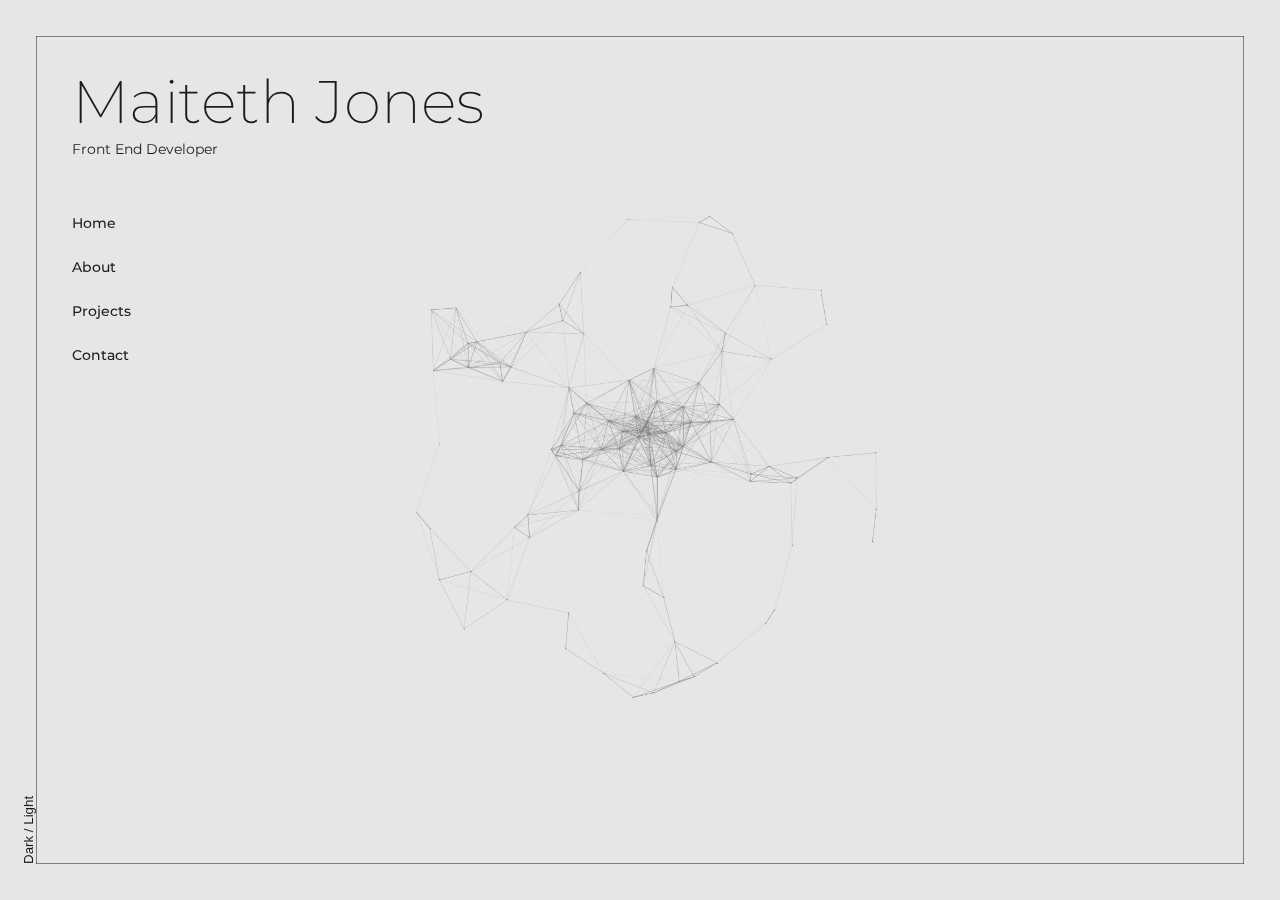
==== index.html @ bc959d25 "portfolio" ====
<!DOCTYPE html>
<html lang="en">
  <head>
    <meta charset="UTF-8" />
    <meta name="viewport" content="width=device-width, initial-scale=1.0" />
    <title>Portfolio</title>
    <link rel="stylesheet" href="style.css" />
    <link rel="preconnect" href="https://fonts.googleapis.com" />
    <link rel="preconnect" href="https://fonts.gstatic.com" crossorigin />
    <link
      href="https://fonts.googleapis.com/css2?family=Montserrat:ital,wght@0,100;0,200;0,300;0,400;0,500;0,700;0,800;1,100;1,300;1,500;1,600;1,700;1,800&family=Pathway+Extreme:ital,opsz,wght@1,8..144,500&family=Ysabeau:wght@1;100&display=swap"
      rel="stylesheet"
    />
  </head>
  <body>
    <header class="siteHeader" id="SiteHeader">
      <h1 class="siteHeader_title">Maiteth Jones</h1>
      <p class="siteHeader_label">Front End Developer</p>
      <nav class="siteHeader_nav">
        <ul>
          <li class="1">Home</li>
          <li class="2">About</li>
          <li class="3">Projects</li>
          <li class="4">Contact</li>
        </ul>
      </nav>
    </header>
    <div id="page">
      <div id="background">
        <canvas id="canvas1"></canvas>
        <!-- <div class="mask" id="'mask"> -->
        <div class="mask_top"></div>
        <div class="mask_bottom"></div>
      </div>
      <div class="frame" id="frame">
        <div class="frame_line frame_line-left"></div>
        <div class="frame_line frame_line-right"></div>
        <div class="frame_line frame_line-top"></div>
        <div class="frame_line frame_line-bottom"></div>
      </div>
      <div class="theme" id="Theme">
        <div class="theme_colors">
          <div class="theme_btn">
            <div class="button_box"></div>
            <button class="btn-toggle">Dark / Light</button>
          </div>
        </div>
      </div>
      <!-- </div> -->
    </div>

    <script src="script1.js"></script>
    <script src="script_dark.js"></script>
  </body>
</html>
---- style.css ----
* {
  margin: 0;
  padding: 0;
}
html {
  line-height: 1;
  box-sizing: border-box;
  -webkit-user-select: none;
  user-select: none;
  -webkit-user-drag: none;
}
main,
canvas {
  display: block;
  position: absolute;
  width: 60%;
  height: 60%;
  top: 50%;
  left: 50%;
  transform: translate(-50%, -50%);
}
h1,
h2,
h3,
h4,
h5,
h6 {
  font-weight: inherit;
  font-size: inherit;
}
a {
  color: inherit;
  text-decoration: none;
}
ol,
ul {
  list-style: none;
}
:root {
  --c-bg: hsl(0, 0%, 90%);
  --c-text: hsl(0, 3%, 11%);
  --pad: max(20px, 4vmin);
}
/*Dark mode colors*/

.dark-theme {
  --c-bg: hsl(0, 3%, 11%);
  --c-text: hsl(0, 0%, 90%);
  --pad: max(20px, 4vmin);
}
@media (prefers-color-sheme: dark) {
  body {
    --c-bg: hsl(0, 3%, 11%);
    --c-text: hsl(0, 0%, 90%);
    --pad: max(20px, 4vmin);
  }
  .light-theme {
    --c-bg: hsl(0, 0%, 90%);
    --c-text: hsl(0, 3%, 11%);
    --pad: max(20px, 4vmin);
  }
}
html,
body {
  height: 100%;
  width: 100%;
}
body {
  background-color: var(--c-bg);
  color: var(--c-text);
  font-family: 'Montserrat', sans-serif;
  font-weight: 600;
  font-size: 14px;
  font-feature-settings: 'palt';
  -webkit-font-smoothing: antialiased;
  -moz-osx-font-smoothing: grayscale;
}

#background {
  position: fixed;
  z-index: 1;
  left: var(--pad);
  right: var(--pad);
  top: var(--pad);
  bottom: var(--pad);
  pointer-events: none;
  overflow: hidden;
}
.mask {
  position: fixed;
  z-index: 3;
  left: 0;
  top: 0;
  width: 100%;
  height: 100%;
  overflow: hidden;
  pointer-events: none;
}
.mask_top,
.mask_bottom {
  position: absolute;
  left: 0;
  width: 100%;
  height: var(--pad);
  background-color: var(--c-bg);
  transition-property: background-color;
  transition-duration: 0.9s;
  transition-timing-function: cubic-bezier(0.1, 0.4, 0.2, 1);
  opacity: 0.2;
}
.mask_top {
  top: 0;
}
.mask_bottom {
  bottom: 0;
}
.frame {
  position: fixed;
  z-index: 10;
  left: var(--pad);
  right: var(--pad);
  top: var(--pad);
  bottom: var(--pad);
  mix-blend-mode: difference;
  pointer-events: none;
}
.frame_line {
  position: absolute;
  background-color: #fff;
  opacity: 0.5;
}
.frame_line-left {
  left: 0;
  top: 0;
  width: 1px;
  height: 100%;
}
.frame_line-right {
  right: 0;
  top: 0;
  width: 1px;
  height: 100%;
}
.frame_line-top {
  left: 0;
  top: 0;
  width: 100%;
  height: 1px;
}
.frame_line-bottom {
  left: 0;
  bottom: 0;
  width: 100%;
  height: 1px;
}

.siteHeader {
  position: fixed;
  z-index: 10;
  left: calc(var(--pad) * 2);
  top: calc(var(--pad) * 2);
  mix-blend-mode: normal;
}
.siteHeader_title {
  font-weight: 200;
  font-size: 30px;
  padding-bottom: 5px;
}

@media (min-width: 1280px) {
  .siteHeader_title {
    font-size: 60px;
  }
}

.siteHeader_label {
  margin-top: 5px;
  font-weight: 400;
}
.siteHeader_nav {
  margin-top: 60px;
}
.siteHeader_nav ul {
  display: flex;
  flex-direction: column;
  row-gap: 30px;
  color: var(--c-text);
  font-weight: 500;
}
.siteHeader_nav ul li {
  position: relative;
}
@media (max-width: 320px) {
  .siteHeader {
    position: fixed;
    top: 10px;
    left: 10px;
    mix-blend-mode: difference;
  }
}
.theme_colors {
  display: flex;
  flex-direction: row;
  flex-wrap: nowrap;
  position: fixed;
  z-index: 10;
  left: calc(var(--pad));
  bottom: var(--pad);
  transform-origin: left bottom;
  transform: rotate(-90deg);
  cursor: pointer;
  background-color: none;
}

button {
  background-color: var(--c-bg);
  border: none;
  color: var(--c-text);
  cursor: pointer;
  z-index: 1;
}
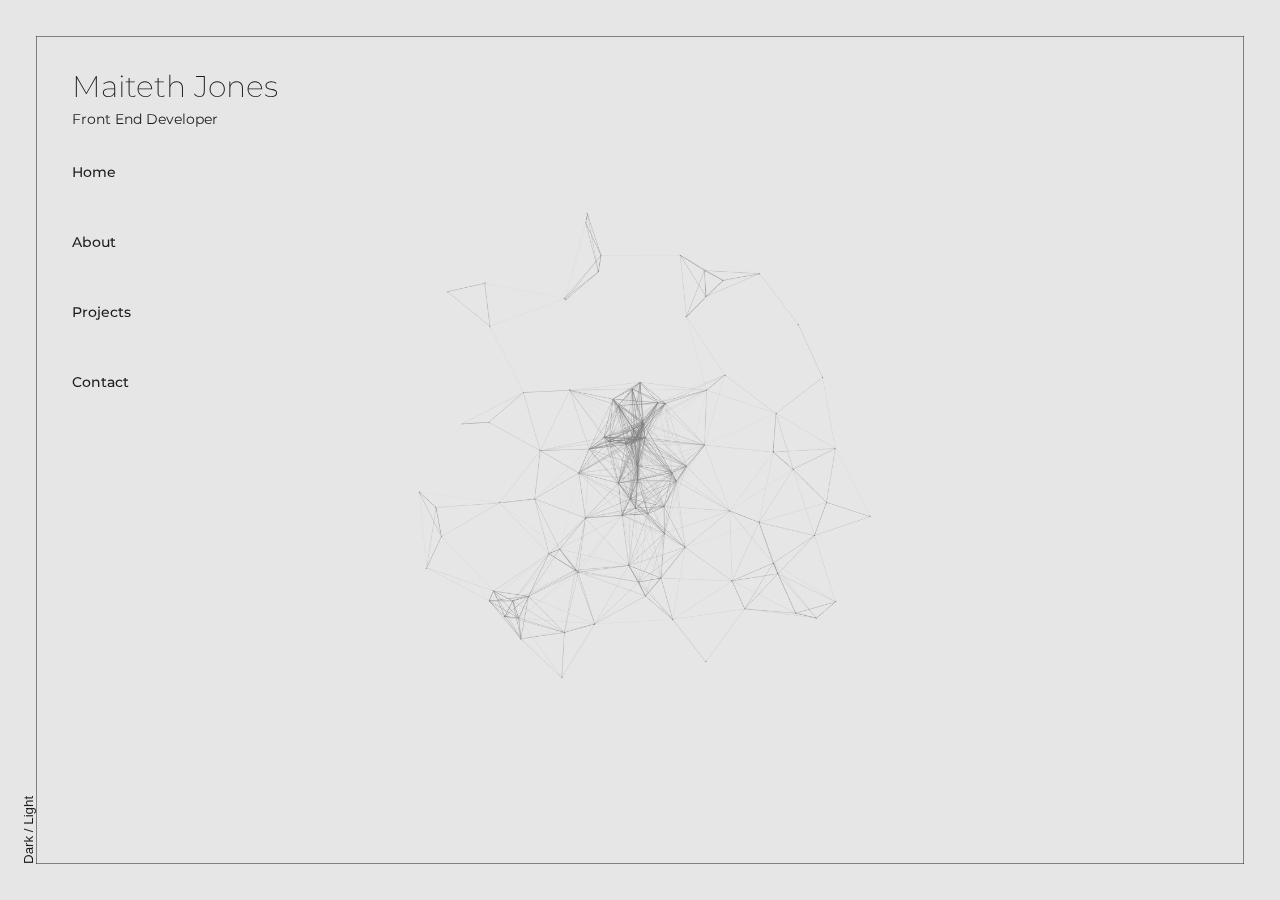
==== commit b597f10a: "change menu to the top" ====
--- a/index.html
+++ b/index.html
@@ -7,31 +7,39 @@
     <link rel="stylesheet" href="style.css" />
     <link rel="preconnect" href="https://fonts.googleapis.com" />
     <link rel="preconnect" href="https://fonts.gstatic.com" crossorigin />
+    <script src="//ajax.googleapis.com/ajax/libs/jquery/1.11.0/jquery.min.js"></script>
     <link
       href="https://fonts.googleapis.com/css2?family=Montserrat:ital,wght@0,100;0,200;0,300;0,400;0,500;0,700;0,800;1,100;1,300;1,500;1,600;1,700;1,800&family=Pathway+Extreme:ital,opsz,wght@1,8..144,500&family=Ysabeau:wght@1;100&display=swap"
       rel="stylesheet"
     />
   </head>
   <body>
-    <header class="siteHeader" id="SiteHeader">
-      <h1 class="siteHeader_title">Maiteth Jones</h1>
-      <p class="siteHeader_label">Front End Developer</p>
-      <nav class="siteHeader_nav">
-        <ul>
-          <li class="1">Home</li>
-          <li class="2">About</li>
-          <li class="3">Projects</li>
-          <li class="4">Contact</li>
-        </ul>
-      </nav>
-    </header>
+    <div class="container">
+      <header class="siteHeader">
+        <h1 class="siteHeader_title">Maiteth Jones</h1>
+        <p class="siteHeader_label">Front End Developer</p>
+        <nav class="container_nav" id="sideMenu">
+          <ul>
+            <li data-content="content_canvas" id="home">Home</li>
+            <li data-content="content_about" id="about">About</li>
+            <li data-content="content_projects" id="projects">Projects</li>
+            <li data-content="content_contact" id="contact">Contact</li>
+          </ul>
+        </nav>
+      </header>
+    </div>
     <div id="page">
       <div id="background">
-        <canvas id="canvas1"></canvas>
-        <!-- <div class="mask" id="'mask"> -->
-        <div class="mask_top"></div>
-        <div class="mask_bottom"></div>
+        <section>
+          <div class="ext-content">
+            <canvas id="canvas1"></canvas>
+          </div>
+        </section>
       </div>
+      <!-- <div class="mask" id="'mask"> -->
+      <div class="mask_top"></div>
+      <div class="mask_bottom"></div>
+
       <div class="frame" id="frame">
         <div class="frame_line frame_line-left"></div>
         <div class="frame_line frame_line-right"></div>
@@ -46,10 +54,10 @@
           </div>
         </div>
       </div>
-      <!-- </div> -->
     </div>
 
     <script src="script1.js"></script>
     <script src="script_dark.js"></script>
+    <script src="Jquery.js"></script>
   </body>
 </html>
--- a/style.css
+++ b/style.css
@@ -54,6 +54,7 @@
     --c-text: hsl(0, 0%, 90%);
     --pad: max(20px, 4vmin);
   }
+
   .light-theme {
     --c-bg: hsl(0, 0%, 90%);
     --c-text: hsl(0, 3%, 11%);
@@ -83,7 +84,6 @@
   right: var(--pad);
   top: var(--pad);
   bottom: var(--pad);
-  pointer-events: none;
   overflow: hidden;
 }
 .mask {
@@ -154,6 +154,8 @@
   height: 1px;
 }
 
+/*Header and text*/
+
 .siteHeader {
   position: fixed;
   z-index: 10;
@@ -161,43 +163,67 @@
   top: calc(var(--pad) * 2);
   mix-blend-mode: normal;
 }
+/*H1 Text*/
+
 .siteHeader_title {
   font-weight: 200;
   font-size: 30px;
   padding-bottom: 5px;
 }
-
-@media (min-width: 1280px) {
-  .siteHeader_title {
-    font-size: 60px;
-  }
-}
+/*H2 Text*/
+
+.siteHeader-subtitle {
+  font-weight: 200;
+  font-size: 25px;
+  padding-bottom: 10px;
+  text-align: center;
+}
+
+/*P under the H1*/
 
 .siteHeader_label {
   margin-top: 5px;
   font-weight: 400;
-}
-.siteHeader_nav {
-  margin-top: 60px;
-}
-.siteHeader_nav ul {
+  margin-bottom: 20px;
+}
+
+/*Text content in pages*/
+.siteHeader-text {
+  margin-top: 5px;
+  font-weight: 400;
+  font-size: 12px;
+  margin-bottom: 30px;
+}
+
+/*display contents of the pages*/
+article {
+  display: block;
+  position: absolute;
+  width: 70%;
+  height: 80%;
+  top: 50%;
+  left: 40%;
+  transform: translate(-40%, -40%);
+  line-height: 1.5rem;
+  overflow: hidden;
+}
+*/
+/* Side Menu*/
+.container {
+  display: flex;
+  position: relative;
+}
+.container_nav ul {
+  position: absolute;
   display: flex;
   flex-direction: column;
-  row-gap: 30px;
+  gap: 50px;
   color: var(--c-text);
   font-weight: 500;
 }
-.siteHeader_nav ul li {
-  position: relative;
-}
-@media (max-width: 320px) {
-  .siteHeader {
-    position: fixed;
-    top: 10px;
-    left: 10px;
-    mix-blend-mode: difference;
-  }
-}
+
+/*Dark and Light transition*/
+
 .theme_colors {
   display: flex;
   flex-direction: row;
@@ -219,3 +245,92 @@
   cursor: pointer;
   z-index: 1;
 }
+/*Transition of the side menu Changing content in the page*/
+li {
+  height: 0px;
+  line-height: 32px;
+  cursor: pointer;
+}
+.active {
+  background: none;
+  color: rgba(230, 10, 10, 0.638);
+}
+
+/*Heading the title*/
+/* Menu Container */
+.container {
+  display: flex;
+  justify-content: space-between;
+  align-items: center;
+  padding: 1rem;
+}
+
+/* Side Menu */
+#sideMenu {
+  display: flex;
+  flex-direction: column;
+}
+
+#sideMenu li {
+  margin: 10px 0;
+  cursor: pointer;
+}
+
+.hidden {
+  display: none;
+}
+/* Add this class to adjust the position of the side menu */
+.move-to-top {
+  top: 0;
+  position: absolute;
+}
+.move-to-top ul {
+  flex-direction: row;
+}
+
+/*@media Responsive*/
+
+@media (max-width: 320px) {
+  canvas {
+    width: 100%;
+    height: 100%;
+    top: 50%;
+    transform: translate(-50%, -50%);
+  }
+
+  .siteHeader-text {
+    font-size: 10px;
+    line-height: 1rem;
+  }
+
+  .move-to-top ul {
+    gap: 10px;
+    font-size: 12px;
+  }
+  article {
+    width: 80%;
+    height: 80%;
+    top: 45%;
+    transform: translate(-40%, -40%);
+    line-height: 1.5rem;
+    overflow: scroll;
+  }
+
+  .siteHeader-subtitle {
+    font-size: 20px;
+  }
+}
+
+@media (min-width: 321px) and (max-width: 480px) {
+  .siteHeader_nav ul {
+    row-gap: 35px;
+  }
+  canvas {
+    position: absolute;
+    width: 80%;
+    height: 80%;
+    top: 50%;
+    left: 50%;
+    transform: translate(-50%, -50%);
+  }
+}
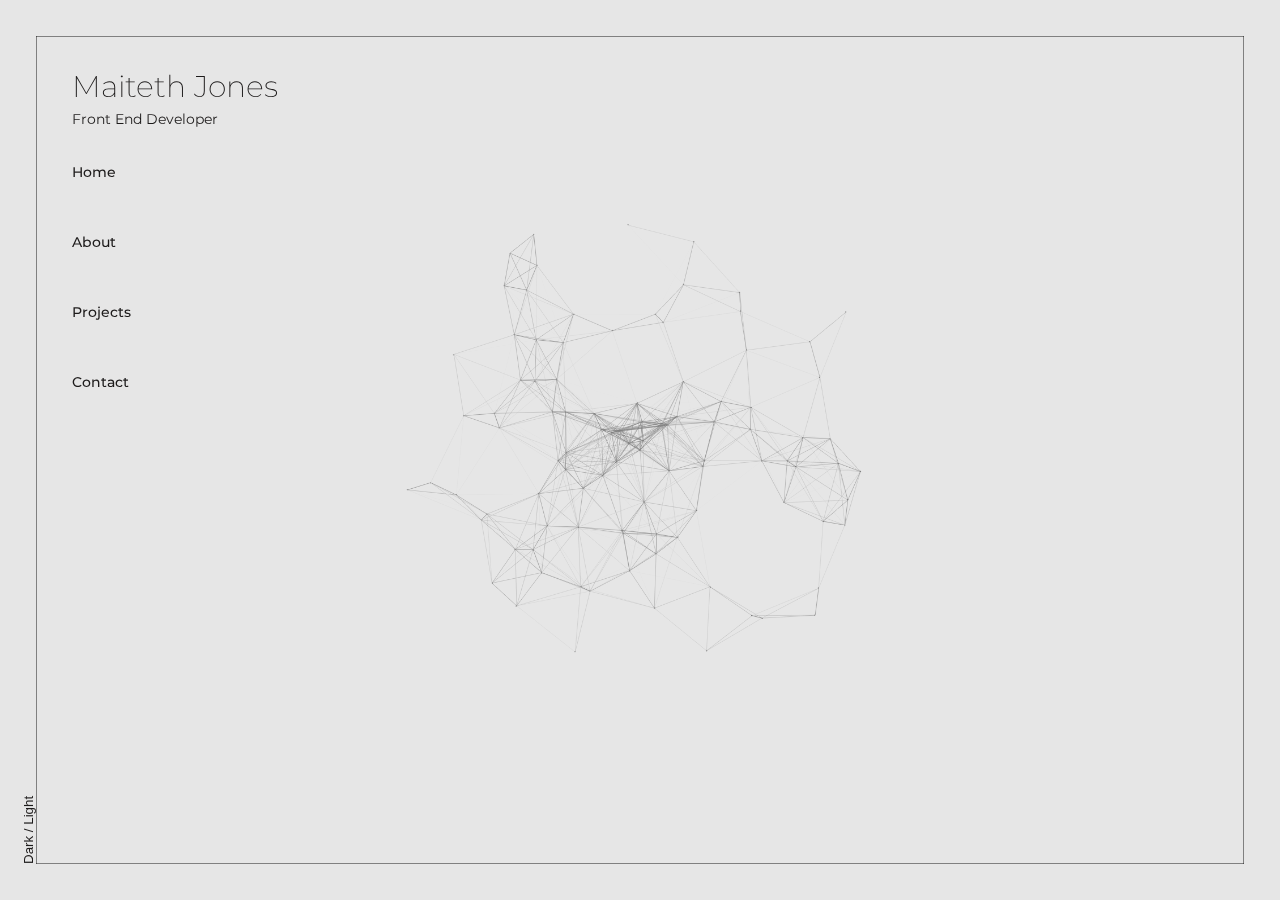
==== commit 2e9e2d50: "Portfolio website" ====
--- a/index.html
+++ b/index.html
@@ -4,7 +4,10 @@
     <meta charset="UTF-8" />
     <meta name="viewport" content="width=device-width, initial-scale=1.0" />
     <title>Portfolio</title>
-    <link rel="stylesheet" href="style.css" />
+    <link rel="stylesheet" href="./css/style.css" />
+    <link rel="stylesheet" href="./css/form.css" />
+    <link rel="stylesheet" href="./css/media.css" />
+    <link rel="stylesheet" href="./css/pages.css" />
     <link rel="preconnect" href="https://fonts.googleapis.com" />
     <link rel="preconnect" href="https://fonts.gstatic.com" crossorigin />
     <script src="//ajax.googleapis.com/ajax/libs/jquery/1.11.0/jquery.min.js"></script>
@@ -56,8 +59,8 @@
       </div>
     </div>
 
-    <script src="script1.js"></script>
-    <script src="script_dark.js"></script>
-    <script src="Jquery.js"></script>
+    <script src="./script/script1.js"></script>
+    <script src="./script/script_dark.js"></script>
+    <script src="./script/Jquery.js"></script>
   </body>
 </html>
--- a/css/style.css
+++ b/css/style.css
@@ -0,0 +1,330 @@
+* {
+  margin: 0;
+  padding: 0;
+}
+html {
+  line-height: 1;
+  box-sizing: border-box;
+  -webkit-user-select: none;
+  user-select: none;
+  -webkit-user-drag: none;
+}
+main,
+canvas {
+  display: block;
+  position: absolute;
+  width: 60%;
+  height: 60%;
+  top: 50%;
+  left: 50%;
+  transform: translate(-50%, -50%);
+}
+h1,
+h2,
+h3,
+h4,
+h5,
+h6 {
+  font-weight: inherit;
+  font-size: inherit;
+}
+a {
+  color: inherit;
+  text-decoration: none;
+}
+ol,
+ul {
+  list-style: none;
+}
+:root {
+  --c-bg: hsl(0, 0%, 90%);
+  --c-text: hsl(0, 3%, 11%);
+  --pad: max(20px, 4vmin);
+  --black: #000000;
+}
+/*Dark mode colors*/
+
+.dark-theme {
+  --c-bg: hsl(0, 3%, 11%);
+  --c-text: hsl(0, 0%, 90%);
+  --pad: max(20px, 4vmin);
+  --black: #fff;
+}
+@media (prefers-color-sheme: dark) {
+  body {
+    --c-bg: hsl(0, 3%, 11%);
+    --c-text: hsl(0, 0%, 90%);
+    --pad: max(20px, 4vmin);
+  }
+
+  .light-theme {
+    --c-bg: hsl(0, 0%, 90%);
+    --c-text: hsl(0, 3%, 11%);
+    --pad: max(20px, 4vmin);
+  }
+}
+html,
+body {
+  height: 100%;
+  width: 100%;
+}
+body {
+  background-color: var(--c-bg);
+  color: var(--c-text);
+  font-family: 'Montserrat', sans-serif;
+  font-weight: 600;
+  font-size: 14px;
+  font-feature-settings: 'palt';
+  -webkit-font-smoothing: antialiased;
+  -moz-osx-font-smoothing: grayscale;
+}
+
+#background {
+  position: fixed;
+  z-index: 1;
+  left: var(--pad);
+  right: var(--pad);
+  top: var(--pad);
+  bottom: var(--pad);
+  overflow: hidden;
+}
+.mask {
+  position: fixed;
+  z-index: 3;
+  left: 0;
+  top: 0;
+  width: 100%;
+  height: 100%;
+  overflow: hidden;
+  pointer-events: none;
+}
+.mask_top,
+.mask_bottom {
+  position: absolute;
+  left: 0;
+  width: 100%;
+  height: var(--pad);
+  background-color: var(--c-bg);
+  transition-property: background-color;
+  transition-duration: 0.9s;
+  transition-timing-function: cubic-bezier(0.1, 0.4, 0.2, 1);
+  opacity: 0.2;
+}
+.mask_top {
+  top: 0;
+}
+.mask_bottom {
+  bottom: 0;
+}
+.frame {
+  position: fixed;
+  z-index: 10;
+  left: var(--pad);
+  right: var(--pad);
+  top: var(--pad);
+  bottom: var(--pad);
+  mix-blend-mode: difference;
+  pointer-events: none;
+}
+.frame_line {
+  position: absolute;
+  background-color: #fff;
+  opacity: 0.5;
+}
+.frame_line-left {
+  left: 0;
+  top: 0;
+  width: 1px;
+  height: 100%;
+}
+.frame_line-right {
+  right: 0;
+  top: 0;
+  width: 1px;
+  height: 100%;
+}
+.frame_line-top {
+  left: 0;
+  top: 0;
+  width: 100%;
+  height: 1px;
+}
+.frame_line-bottom {
+  left: 0;
+  bottom: 0;
+  width: 100%;
+  height: 1px;
+}
+
+/*Header and text*/
+
+.siteHeader {
+  position: fixed;
+  z-index: 10;
+  left: calc(var(--pad) * 2);
+  top: calc(var(--pad) * 2);
+  mix-blend-mode: normal;
+}
+/*H1 Text*/
+
+.siteHeader_title {
+  font-weight: 200;
+  font-size: 30px;
+  padding-bottom: 5px;
+}
+/*H2 Text*/
+
+.siteHeader-subtitle {
+  font-weight: 200;
+  font-size: 25px;
+  padding-bottom: 30px;
+  padding-top: 30px;
+  text-align: center;
+}
+
+/*P under the H1*/
+
+.siteHeader_label {
+  margin-top: 5px;
+  font-weight: 400;
+  margin-bottom: 20px;
+}
+
+/*Text content in pages*/
+.siteHeader-text {
+  margin-top: 5px;
+  font-weight: 400;
+  font-size: 12px;
+  margin-bottom: 30px;
+}
+
+/*display contents of the pages*/
+.article {
+  display: block;
+  position: absolute;
+  width: 70%;
+  height: 80%;
+  top: 50%;
+  left: 50%;
+  transform: translate(-50%, -40%);
+  line-height: 1.5rem;
+  overflow: hidden;
+}
+*/
+/* Side Menu*/
+.container {
+  display: flex;
+  position: relative;
+}
+.container_nav ul {
+  position: absolute;
+  display: flex;
+  flex-direction: column;
+  gap: 50px;
+  color: var(--c-text);
+  font-weight: 500;
+}
+
+/*Dark and Light transition*/
+
+.theme_colors {
+  display: flex;
+  flex-direction: row;
+  flex-wrap: nowrap;
+  position: fixed;
+  z-index: 10;
+  left: calc(var(--pad));
+  bottom: var(--pad);
+  transform-origin: left bottom;
+  transform: rotate(-90deg);
+  cursor: pointer;
+  background-color: none;
+}
+
+button {
+  background-color: var(--c-bg);
+  border: none;
+  color: var(--c-text);
+  cursor: pointer;
+  z-index: 1;
+}
+/*Transition of the side menu Changing content in the page*/
+li {
+  height: 0px;
+  line-height: 32px;
+  cursor: pointer;
+}
+.active {
+  background: none;
+  color: rgba(230, 10, 10, 0.638);
+}
+
+/* Side Menu */
+#sideMenu {
+  display: flex;
+  flex-direction: column;
+}
+
+#sideMenu li {
+  margin: 10px 0;
+  cursor: pointer;
+}
+
+.hidden {
+  display: none;
+}
+/* Add this class to adjust the position of the side menu */
+.move-to-top {
+  top: 0;
+  position: absolute;
+}
+.move-to-top ul {
+  flex-direction: row;
+}
+
+/*@media Responsive*/
+
+@media (max-width: 320px) {
+  canvas {
+    width: 100%;
+    height: 100%;
+    top: 50%;
+    transform: translate(-50%, -50%);
+  }
+
+  .siteHeader-text {
+    font-size: 10px;
+    line-height: 1rem;
+  }
+
+  .move-to-top ul {
+    gap: 10px;
+    font-size: 12px;
+  }
+  .article {
+    width: 80%;
+    height: 80%;
+    top: 40%;
+    transform: translate(-50%, -40%);
+    line-height: 1.5rem;
+    overflow: scroll;
+  }
+
+  .siteHeader-subtitle {
+    font-size: 20px;
+  }
+}
+
+@media (min-width: 321px) and (max-width: 480px) {
+  .siteHeader_nav ul {
+    row-gap: 35px;
+  }
+  canvas {
+    position: absolute;
+    width: 80%;
+    height: 80%;
+    top: 50%;
+    left: 50%;
+    transform: translate(-50%, -50%);
+  }
+}
--- a/css/form.css
+++ b/css/form.css
@@ -0,0 +1,163 @@
+/*form contact*/
+input::-webkit-input-placeholder,
+textarea::-webkit-input-placeholder {
+  color: #aca49c;
+  font-size: 0.875em;
+}
+
+input:focus::-webkit-input-placeholder,
+textarea:focus::-webkit-input-placeholder {
+  color: #bbb5af;
+}
+
+input::-moz-placeholder,
+textarea::-moz-placeholder {
+  color: #aca49c;
+  font-size: 0.875em;
+}
+input:focus::-moz-placeholder,
+textarea:focus::-moz-placeholder {
+  color: #bbb5af;
+}
+input::placeholder,
+textarea::placeholder {
+  color: #aca49c;
+  font-size: 0.875em;
+}
+
+input:focus::placeholder,
+textarea::focus:placeholder {
+  color: #bbb5af;
+}
+
+input::-ms-placeholder,
+textarea::-ms-placeholder {
+  color: #aca49c;
+  font-size: 0.875em;
+}
+
+input:focus::-ms-placeholder,
+textarea:focus::-ms-placeholder {
+  color: #bbb5af;
+}
+/* on hover placeholder */
+
+input:hover::-webkit-input-placeholder,
+textarea:hover::-webkit-input-placeholder {
+  color: #e2dedb;
+  font-size: 0.875em;
+}
+
+input:hover:focus::-webkit-input-placeholder,
+textarea:hover:focus::-webkit-input-placeholder {
+  color: #cbc6c1;
+}
+
+input:hover::-moz-placeholder,
+textarea:hover::-moz-placeholder {
+  color: #e2dedb;
+  font-size: 0.875em;
+}
+
+input:hover:focus::-moz-placeholder,
+textarea:hover:focus::-moz-placeholder {
+  color: #cbc6c1;
+}
+
+input:hover::placeholder,
+textarea:hover::placeholder {
+  color: #e2dedb;
+  font-size: 0.875em;
+}
+
+input:hover:focus::placeholder,
+textarea:hover:focus::placeholder {
+  color: #cbc6c1;
+}
+
+input:hover::placeholder,
+textarea:hover::placeholder {
+  color: #e2dedb;
+  font-size: 0.875em;
+}
+
+input:hover:focus::-ms-placeholder,
+textarea:hover::focus:-ms-placeholder {
+  color: #cbc6c1;
+}
+
+.form-content {
+  width: 80%;
+  margin: 40px auto;
+}
+
+/*form {
+  position: relative;
+  width: 500px;
+  margin: 50px auto 100px auto;
+  display: flex;
+  flex-direction: column;
+  justify-content: space-evenly;
+  align-items: center;
+}*/
+form,
+input,
+textarea,
+#submit {
+  display: grid;
+  grid-template-columns: 100%;
+}
+
+input {
+  font-family: 'Lato', sans-serif;
+  font-size: 0.875em;
+  height: 50px;
+  padding: 0px 15px;
+  background: transparent;
+  outline: none;
+  color: #726659;
+  border: solid 1px #b3aca7;
+  border-bottom: none;
+  transition: all 0.3s ease-in-out;
+}
+
+input:hover {
+  background: #b3aca7;
+  color: #e2dedb;
+}
+
+textarea {
+  height: 110px;
+  max-height: 110px;
+  padding: 15px;
+  background: transparent;
+  outline: none;
+  color: #726659;
+  font-family: 'Lato', sans-serif;
+  font-size: 0.875em;
+  border: solid 1px #b3aca7;
+  transition: all 0.3s ease-in-out;
+}
+
+textarea:hover {
+  background: #b3aca7;
+  color: #e2dedb;
+}
+
+#btn1-submit {
+  height: 50px;
+  padding: 15px;
+  margin: 0px 0px 0px 0px;
+  font-family: 'Lato', sans-serif;
+  font-size: 0.875em;
+  color: #b3aca7;
+  outline: none;
+  cursor: pointer;
+  border: solid 1px #b3aca7;
+  border-top: none;
+}
+
+#btn1-submit:hover {
+  color: #e2dedb;
+  background: #b3aca7;
+}
--- a/css/media.css
+++ b/css/media.css
@@ -0,0 +1,64 @@
+/*@media Responsive*/
+
+@media (max-width: 320px) {
+  canvas {
+    width: 100%;
+    height: 100%;
+    top: 50%;
+    transform: translate(-50%, -50%);
+  }
+
+  .siteHeader-text {
+    font-size: 10px;
+    line-height: 1rem;
+  }
+
+  .move-to-top ul {
+    gap: 10px;
+    font-size: 12px;
+  }
+  .article {
+    width: 80%;
+    height: 80%;
+    top: 40%;
+    transform: translate(-50%, -40%);
+    line-height: 1.5rem;
+    overflow: scroll;
+  }
+
+  .siteHeader-subtitle {
+    font-size: 20px;
+  }
+}
+
+@media (min-width: 321px) and (max-width: 480px) {
+  .siteHeader_nav ul {
+    row-gap: 35px;
+  }
+  canvas {
+    position: absolute;
+    width: 80%;
+    height: 80%;
+    top: 50%;
+    left: 50%;
+    transform: translate(-50%, -50%);
+  }
+}
+.project1 {
+  font-size: 20px;
+  letter-spacing: 0.2em;
+}
+
+.move-to-top ul {
+  gap: 10px;
+  font-size: 12px;
+}
+
+.article {
+  width: 80%;
+  height: 80%;
+  top: 40%;
+  transform: translate(-50%, -40%);
+  line-height: 1.5rem;
+  overflow: scroll;
+}
--- a/css/pages.css
+++ b/css/pages.css
@@ -0,0 +1,243 @@
+/*Coming soon page style*/
+
+.project1 {
+  margin: 0;
+  font-family: Montserrat;
+  font-size: 40px;
+  color: var(--black);
+  letter-spacing: 0.5em;
+  background-color: var(--c-bg);
+  display: flex;
+  justify-content: center;
+  align-items: center;
+  height: 50vh;
+  line-height: 2;
+  text-align: center;
+}
+div > span {
+  opacity: 0.15;
+}
+#I {
+  opacity: 1;
+  animation: flickerI 2s linear reverse infinite;
+}
+#I::after {
+  content: '';
+  width: 150%;
+  -webkit-box-shadow: -35px 0px 60px 8px rgba(255, 255, 255, 1);
+  -moz-box-shadow: -35px 0px 60px 8px rgba(255, 255, 255, 1);
+  box-shadow: -35px 0px 60px 8px rgba(255, 255, 255, 1);
+}
+#L,
+#G {
+  animation: flickerLG 2s linear reverse infinite;
+  position: relative;
+}
+#L::after,
+#L::before {
+  content: ' ';
+  width: 100px;
+  height: 100px;
+  background: var(--white);
+  position: absolute;
+  top: -50%;
+  left: 100%;
+  border-radius: 100%;
+  opacity: 0.05;
+  filter: blur(10px);
+}
+#L::after {
+  width: 200px;
+  height: 200px;
+  top: -150%;
+  left: -5%;
+  opacity: 0.1;
+  filter: blur(10px);
+}
+#H {
+  animation: flickerH 2s linear reverse infinite;
+}
+
+#T {
+  animation: flickerH 2s linear reverse infinite;
+}
+
+@keyframes flickerI {
+  0% {
+    opacity: 0.4;
+  }
+  5% {
+    opacity: 0.5;
+  }
+  10% {
+    opacity: 0.6;
+  }
+  15% {
+    opacity: 0.85;
+  }
+  25% {
+    opacity: 0.5;
+  }
+  30% {
+    opacity: 1;
+  }
+  35% {
+    opacity: 0.1;
+  }
+  40% {
+    opacity: 0.25;
+  }
+  45% {
+    opacity: 0.5;
+  }
+  60% {
+    opacity: 1;
+  }
+  70% {
+    opacity: 0.85;
+  }
+  80% {
+    opacity: 0.4;
+  }
+  90% {
+    opacity: 0.5;
+  }
+  100% {
+    opacity: 1;
+  }
+}
+
+@keyframes flickerLG {
+  0% {
+    opacity: 0.19;
+  }
+  5% {
+    opacity: 0.2;
+  }
+  10% {
+    opacity: 0.25;
+  }
+  15% {
+    opacity: 0.35;
+  }
+  25% {
+    opacity: 0.2;
+  }
+  30% {
+    opacity: 0.4;
+  }
+  35% {
+    opacity: 0.1;
+  }
+  40% {
+    opacity: 0.25;
+  }
+  45% {
+    opacity: 0.2;
+  }
+  60% {
+    opacity: 0.4;
+  }
+  70% {
+    opacity: 0.35;
+  }
+  80% {
+    opacity: 0.4;
+  }
+  90% {
+    opacity: 0.2;
+  }
+  100% {
+    opacity: 0.4;
+  }
+}
+
+@keyframes flickerH {
+  0% {
+    opacity: 0.15;
+  }
+  5% {
+    opacity: 0.2;
+  }
+  10% {
+    opacity: 0.12;
+  }
+  15% {
+    opacity: 0.2;
+  }
+  25% {
+    opacity: 0.15;
+  }
+  30% {
+    opacity: 0.4;
+  }
+  35% {
+    opacity: 0.05;
+  }
+  40% {
+    opacity: 0.12;
+  }
+  45% {
+    opacity: 0.15;
+  }
+  60% {
+    opacity: 0.3;
+  }
+  70% {
+    opacity: 0.2;
+  }
+  80% {
+    opacity: 0.3;
+  }
+  90% {
+    opacity: 0.18;
+  }
+  100% {
+    opacity: 0.3;
+  }
+}
+
+@keyframes flickerT {
+  0% {
+    opacity: 0.01;
+  }
+  5% {
+    opacity: 0.05;
+  }
+  10% {
+    opacity: 0.03;
+  }
+  15% {
+    opacity: 0.1;
+  }
+  25% {
+    opacity: 0.07;
+  }
+  30% {
+    opacity: 0.1;
+  }
+  35% {
+    opacity: 0.05;
+  }
+  40% {
+    opacity: 0.06;
+  }
+  45% {
+    opacity: 0.1;
+  }
+  60% {
+    opacity: 0;
+  }
+  70% {
+    opacity: 0.1;
+  }
+  80% {
+    opacity: 0;
+  }
+  90% {
+    opacity: 0;
+  }
+  100% {
+    opacity: 0.1;
+  }
+}
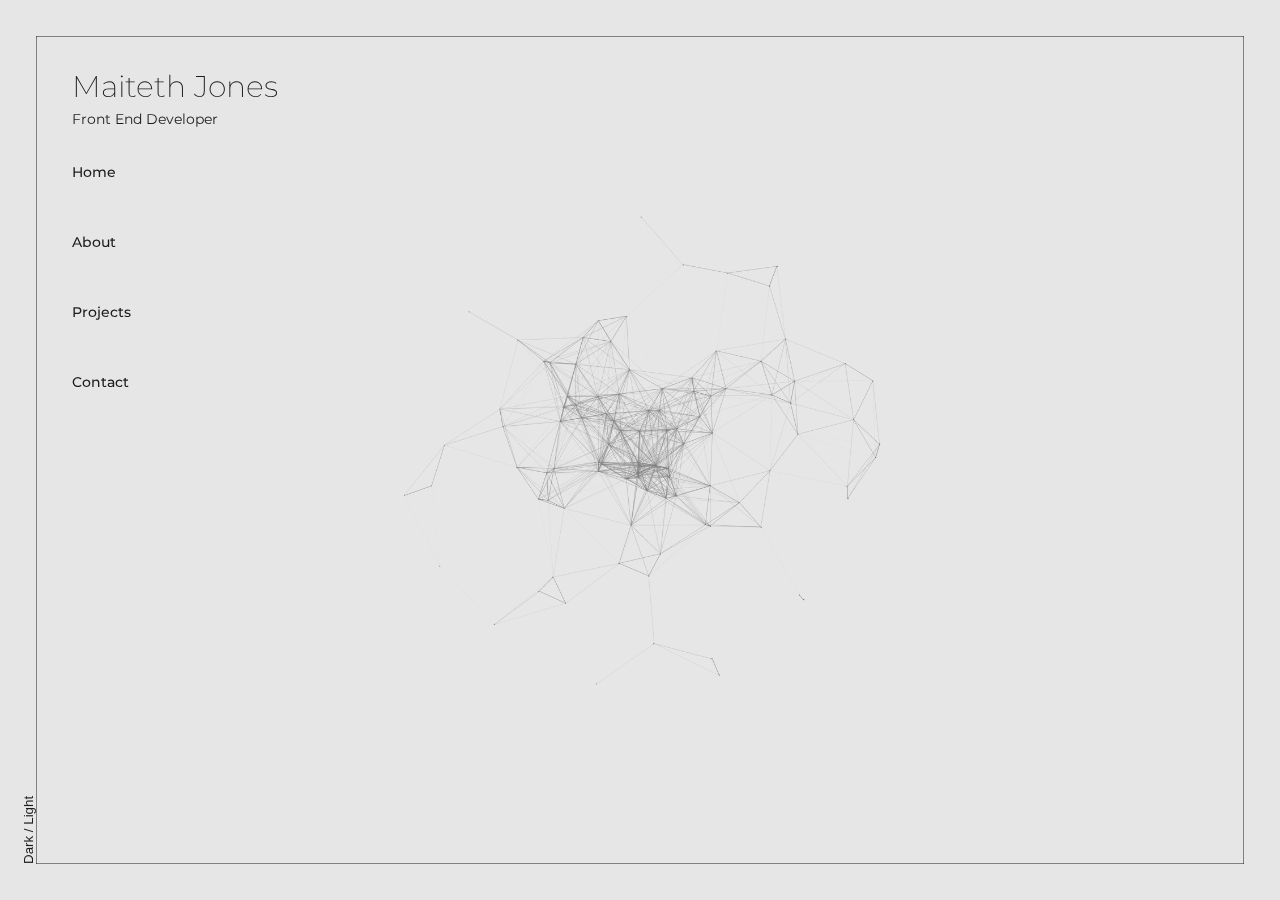
==== commit a97ed631: "update" ====
--- a/index.html
+++ b/index.html
@@ -10,7 +10,7 @@
     <link rel="stylesheet" href="./css/pages.css" />
     <link rel="preconnect" href="https://fonts.googleapis.com" />
     <link rel="preconnect" href="https://fonts.gstatic.com" crossorigin />
-    <script src="//ajax.googleapis.com/ajax/libs/jquery/1.11.0/jquery.min.js"></script>
+    <script src="http://ajax.googleapis.com/ajax/libs/jquery/1.11.0/jquery.min.js"></script>
     <link
       href="https://fonts.googleapis.com/css2?family=Montserrat:ital,wght@0,100;0,200;0,300;0,400;0,500;0,700;0,800;1,100;1,300;1,500;1,600;1,700;1,800&family=Pathway+Extreme:ital,opsz,wght@1,8..144,500&family=Ysabeau:wght@1;100&display=swap"
       rel="stylesheet"
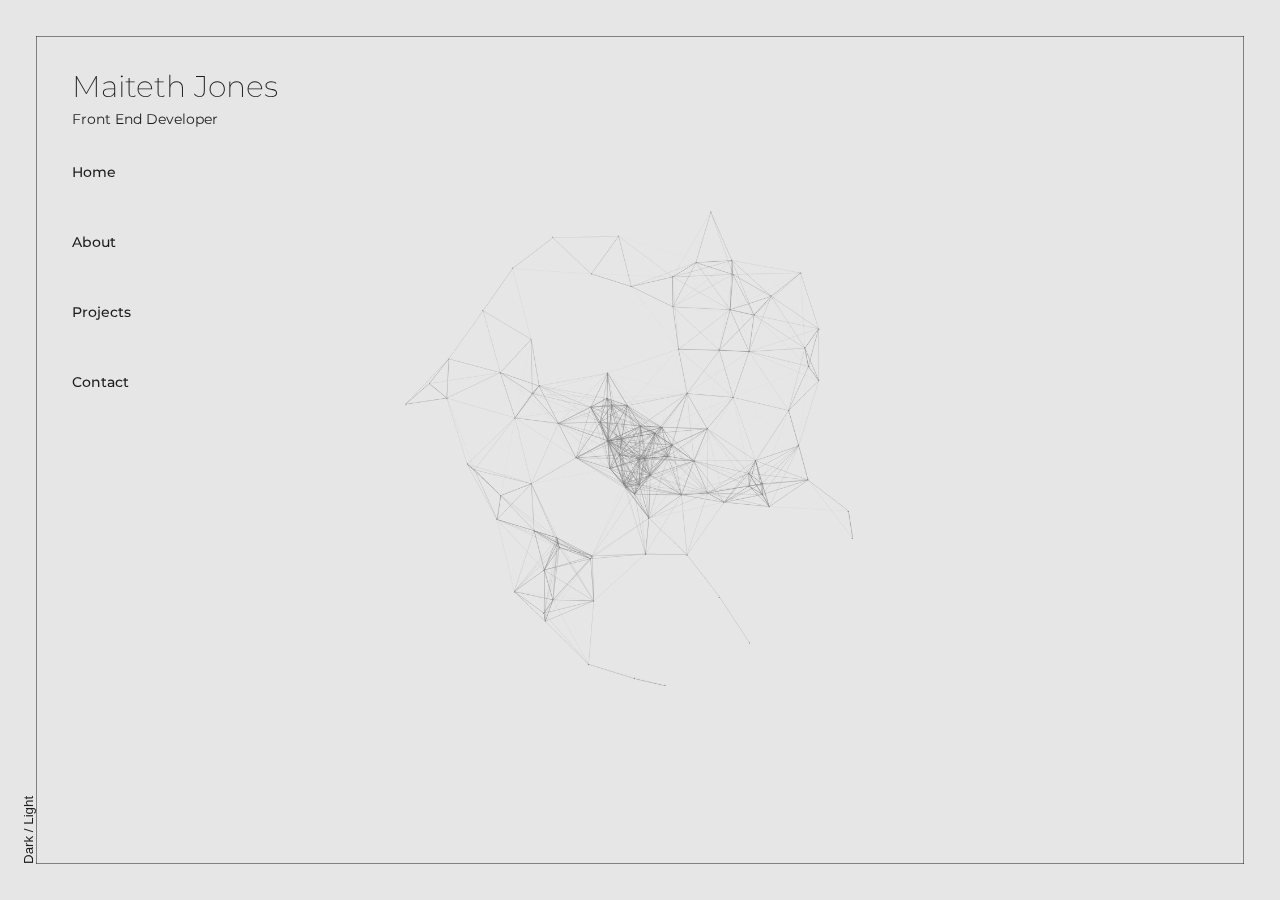
==== commit 08791ac9: "Update index.html" ====
--- a/index.html
+++ b/index.html
@@ -10,7 +10,7 @@
     <link rel="stylesheet" href="./css/pages.css" />
     <link rel="preconnect" href="https://fonts.googleapis.com" />
     <link rel="preconnect" href="https://fonts.gstatic.com" crossorigin />
-    <script src="http://ajax.googleapis.com/ajax/libs/jquery/1.11.0/jquery.min.js"></script>
+    <script src="https://ajax.googleapis.com/ajax/libs/jquery/1.11.0/jquery.min.js"></script>
     <link
       href="https://fonts.googleapis.com/css2?family=Montserrat:ital,wght@0,100;0,200;0,300;0,400;0,500;0,700;0,800;1,100;1,300;1,500;1,600;1,700;1,800&family=Pathway+Extreme:ital,opsz,wght@1,8..144,500&family=Ysabeau:wght@1;100&display=swap"
       rel="stylesheet"
